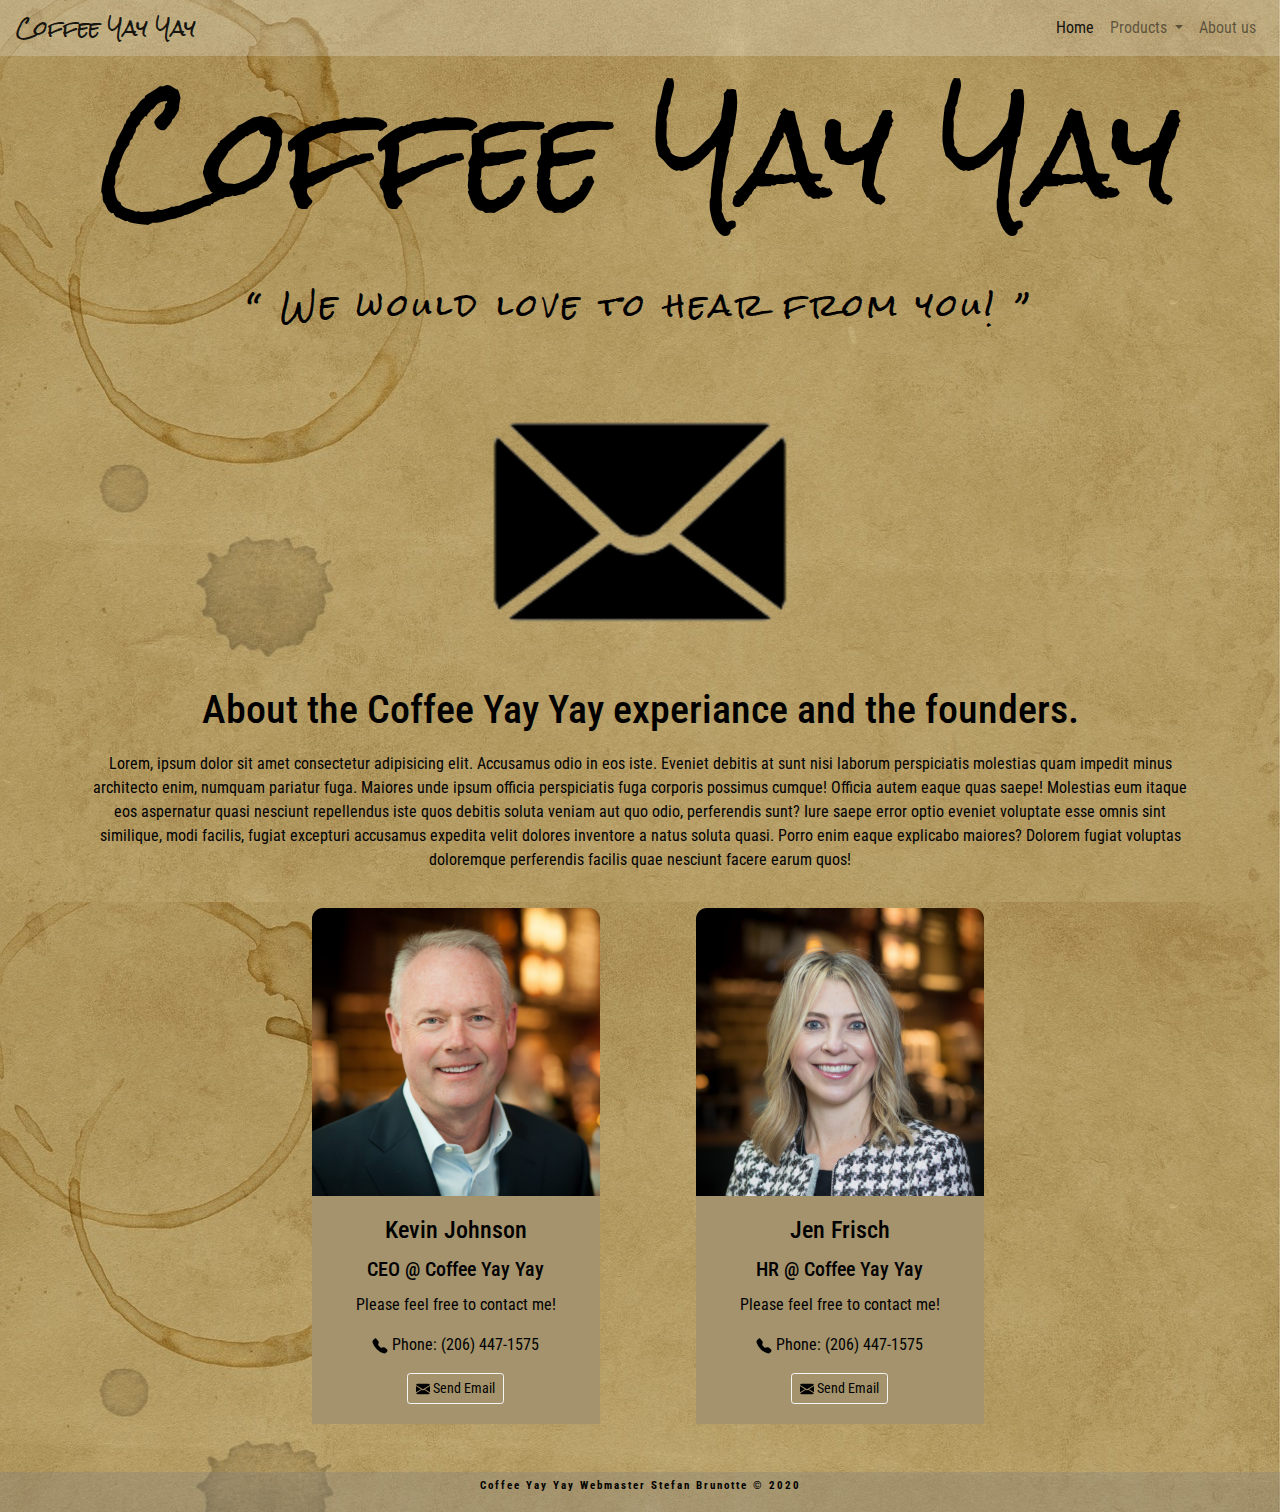
==== aboutUs.html @ 5357ee34 "Add about page" ====
<!DOCTYPE html>
<html lang="en">

<head>
    <meta charset="UTF-8">
    <meta name="viewport" content="width=device-width, initial-scale=1, shrink-to-fit=no">
    <!-- Bootstrap CSS -->
    <link rel="stylesheet" href="https://stackpath.bootstrapcdn.com/bootstrap/4.5.2/css/bootstrap.min.css"
        integrity="sha384-JcKb8q3iqJ61gNV9KGb8thSsNjpSL0n8PARn9HuZOnIxN0hoP+VmmDGMN5t9UJ0Z" crossorigin="anonymous">
    <link href="https://fonts.googleapis.com/css2?family=Rock+Salt&display=swap" rel="stylesheet">
    <!-- Fonts Roboto -->
    <link href="https://fonts.googleapis.com/css2?family=Roboto+Condensed:wght@400;700&display=swap" rel="stylesheet">
    <!-- My CSS -->
    <link rel="stylesheet" href="/style/style.css">
    <link rel="icon" href="/media/favicon/coffeeCupCropped.png" sizes="16x16" type="image/png">
    <title>About</title>
</head>

<body>
    <nav class="navbar navbar-expand-lg navbar-light bg-light">
        <a class="navbar-brand headerfont" href="#">Coffee Yay Yay</a>
        <button class="navbar-toggler" type="button" data-toggle="collapse" data-target="#navbarSupportedContent"
            aria-controls="navbarSupportedContent" aria-expanded="false" aria-label="Toggle navigation">
            <span class="navbar-toggler-icon"></span>
        </button>

        <div class="collapse navbar-collapse" id="navbarSupportedContent">
            <ul class="navbar-nav ml-auto">
                <li class="nav-item active">
                    <a class="nav-link" href="index.html">Home <span class="sr-only">(current)</span></a>
                </li>

                <li class="nav-item dropdown">
                    <a class="nav-link dropdown-toggle" href="products.html" id="navbarDropdown" role="button"
                        data-toggle="dropdown" aria-haspopup="true" aria-expanded="false">
                        Products
                    </a>
                    <div class="dropdown-menu" aria-labelledby="navbarDropdown">
                        <a class="dropdown-item" href="#">Coffe Machines</a>
                        <a class="dropdown-item" href="#">Coffee Yay Yay Party</a>
                    </div>
                </li>
                <li class="nav-item">
                    <a class="nav-link" href="aboutUs.html">About us</a>
                </li>
            </ul>
        </div>
    </nav>
    <header class="container">
        <h1 class="center">Coffee Yay Yay</h1>
        <p class=" welcomeText quotes center"> We would love to hear from you! </p>
        <div class="center">
            <a href="mailto:mrbrunotte@gmail.com" class="contact_anchor contact_email_img" target="blank"
                aria-label="Email: mrbrunotte@gmail.com"></a>
        </div>
        <div class="headerText">
            <h3 class="center">About the Coffee Yay Yay experiance and the founders.</h3>
            <div class="headerText center">
                <p>Lorem, ipsum dolor sit amet consectetur adipisicing elit. Accusamus odio in eos iste. Eveniet debitis
                    at sunt nisi laborum perspiciatis molestias quam impedit minus architecto enim, numquam pariatur
                    fuga. Maiores unde ipsum officia perspiciatis fuga corporis possimus cumque! Officia autem eaque
                    quas saepe! Molestias eum itaque eos aspernatur quasi nesciunt repellendus iste quos debitis soluta
                    veniam aut quo odio, perferendis sunt? Iure saepe error optio eveniet voluptate esse omnis sint
                    similique, modi facilis, fugiat excepturi accusamus expedita velit dolores inventore a natus soluta
                    quasi. Porro enim eaque explicabo maiores? Dolorem fugiat voluptas doloremque perferendis facilis
                    quae nesciunt facere earum quos!</p>
            </div>
        </div>
    </header>
    <main class="container center">
        <div class="row ml-auto">
            <div class="col-md6 ml-auto mr-5 mb-5">
                <div class="card myCard" style="width: 18rem;">
                    <img src="/media/img/ceoStarbucks.jpg" class="card-img-top myCardImgTop " alt="Image of CEO">
                    <div class="card-body myCardBody">
                        <h4 class="card-title">Kevin Johnson</h4>
                        <h5 class="card-title">CEO &#64; Coffee Yay Yay</h5>
                        <p class="card-text">Please feel free to contact me!</p>
                        <ul class="ulContact">
                            <li class="liContact"><svg width="1em" height="1em" viewBox="0 0 16 16"
                                    class="bi bi-telephone-fill" fill="currentColor" xmlns="http://www.w3.org/2000/svg">
                                    <path fill-rule="evenodd"
                                        d="M2.267.98a1.636 1.636 0 0 1 2.448.152l1.681 2.162c.309.396.418.913.296 1.4l-.513 2.053a.636.636 0 0 0 .167.604L8.65 9.654a.636.636 0 0 0 .604.167l2.052-.513a1.636 1.636 0 0 1 1.401.296l2.162 1.681c.777.604.849 1.753.153 2.448l-.97.97c-.693.693-1.73.998-2.697.658a17.47 17.47 0 0 1-6.571-4.144A17.47 17.47 0 0 1 .639 4.646c-.34-.967-.035-2.004.658-2.698l.97-.969z" />
                                </svg> Phone: (206) 447-1575</li>

                            <li class="liContact"><a href="mailto:mrbrunotte@gmail.com" class="contact_anchor"
                                    target="blank" aria-label="Email: mrbrunotte@gmail.com"></a></li>
                        </ul>
                        <a href="mailto:mrbrunotte@gmail.com" class="contact_anchor btn btn-sm btn-outline-light"
                            target="blank" aria-label="Email: mrbrunotte@gmail.com"><svg width="1em" height="1em"
                                viewBox="0 0 16 16" class="bi bi-envelope-fill" fill="currentColor"
                                xmlns="http://www.w3.org/2000/svg">
                                <path fill-rule="evenodd"
                                    d="M.05 3.555A2 2 0 0 1 2 2h12a2 2 0 0 1 1.95 1.555L8 8.414.05 3.555zM0 4.697v7.104l5.803-3.558L0 4.697zM6.761 8.83l-6.57 4.027A2 2 0 0 0 2 14h12a2 2 0 0 0 1.808-1.144l-6.57-4.027L8 9.586l-1.239-.757zm3.436-.586L16 11.801V4.697l-5.803 3.546z" />
                            </svg> Send Email</a>
                    </div>
                </div>
            </div>
            <div class="col-md6 mr-auto ml-5 mb-5">
                <div class="card myCard" style="width: 18rem;">
                    <img src="/media/img/hrStarbucks.jpg" class="card-img-top myCardImgTop " alt="Image of CEO">
                    <div class="card-body myCardBody">
                        <h4 class="card-title">Jen Frisch</h4>
                        <h5 class="card-title">HR &#64; Coffee Yay Yay</h5>
                        <p class="card-text">Please feel free to contact me!</p>
                        <ul class="ulContact">
                            <li class="liContact"><svg width="1em" height="1em" viewBox="0 0 16 16"
                                    class="bi bi-telephone-fill" fill="currentColor" xmlns="http://www.w3.org/2000/svg">
                                    <path fill-rule="evenodd"
                                        d="M2.267.98a1.636 1.636 0 0 1 2.448.152l1.681 2.162c.309.396.418.913.296 1.4l-.513 2.053a.636.636 0 0 0 .167.604L8.65 9.654a.636.636 0 0 0 .604.167l2.052-.513a1.636 1.636 0 0 1 1.401.296l2.162 1.681c.777.604.849 1.753.153 2.448l-.97.97c-.693.693-1.73.998-2.697.658a17.47 17.47 0 0 1-6.571-4.144A17.47 17.47 0 0 1 .639 4.646c-.34-.967-.035-2.004.658-2.698l.97-.969z" />
                                </svg> Phone: (206) 447-1575</li>

                            <li class="liContact"><a href="mailto:mrbrunotte@gmail.com" class="contact_anchor"
                                    target="blank" aria-label="Email: mrbrunotte@gmail.com"></a></li>
                        </ul>
                        <a href="mailto:mrbrunotte@gmail.com" class="contact_anchor btn btn-sm btn-outline-light"
                            target="blank" aria-label="Email: mrbrunotte@gmail.com"><svg width="1em" height="1em"
                                viewBox="0 0 16 16" class="bi bi-envelope-fill" fill="currentColor"
                                xmlns="http://www.w3.org/2000/svg">
                                <path fill-rule="evenodd"
                                    d="M.05 3.555A2 2 0 0 1 2 2h12a2 2 0 0 1 1.95 1.555L8 8.414.05 3.555zM0 4.697v7.104l5.803-3.558L0 4.697zM6.761 8.83l-6.57 4.027A2 2 0 0 0 2 14h12a2 2 0 0 0 1.808-1.144l-6.57-4.027L8 9.586l-1.239-.757zm3.436-.586L16 11.801V4.697l-5.803 3.546z" />
                            </svg> Send Email</a>
                    </div>
                </div>
            </div>
        </div>
    </main>
    <footer class="centerItemVertical footerBg">
        <p class="align.middle">Coffee Yay Yay Webmaster Stefan Brunotte &#169; 2020</p>
    </footer>
    <!-- Optional JavaScript -->
    <!-- jQuery first, then Popper.js, then Bootstrap JS -->
    <script src="https://code.jquery.com/jquery-3.5.1.slim.min.js"
        integrity="sha384-DfXdz2htPH0lsSSs5nCTpuj/zy4C+OGpamoFVy38MVBnE+IbbVYUew+OrCXaRkfj"
        crossorigin="anonymous"></script>
    <script src="https://cdn.jsdelivr.net/npm/popper.js@1.16.1/dist/umd/popper.min.js"
        integrity="sha384-9/reFTGAW83EW2RDu2S0VKaIzap3H66lZH81PoYlFhbGU+6BZp6G7niu735Sk7lN"
        crossorigin="anonymous"></script>
    <script src="https://stackpath.bootstrapcdn.com/bootstrap/4.5.2/js/bootstrap.min.js"
        integrity="sha384-B4gt1jrGC7Jh4AgTPSdUtOBvfO8shuf57BaghqFfPlYxofvL8/KUEfYiJOMMV+rV"
        crossorigin="anonymous"></script>
</body>

</html>
---- style/style.css ----
html {
    scroll-behavior: smooth;
    height: 100%;
}
* {
    box-sizing: border-box;
    padding: 0; 
    margin: 0;
}
body {
    font-family: 'Roboto Condensed', sans-serif;
    color: black;
    background-color: #5151c5;
    background-image: url(/media/img/backgroundBody.jpg);
    background-repeat: repeat-y;
    background-position: center;
    background-size: cover;
    min-height: 100%;
    display: flex;
    flex-direction: column;
}

h1 {
    font-family: 'Rock Salt', cursive;
    font-size: 120px;
    padding: 25px 0;
}

h2 {
    font-size: 50px;
    /*color:#ff4d43;*/
}
h3 {
    font-size: 40px;
    /*color:#ff4d43;*/
}
footer {
    height: 40px;
    font-size: 11px;
    font-weight: 700;
    letter-spacing: 2px;
    background-color:rgba(128, 128, 128, 0.315);
    padding: 15px 0 10px;
    margin-top: auto;
}
a,
ul,
li {
    text-decoration: none;
    color: white;
    list-style-type: none;
}
a:hover,
ul:hover,
li:hover {
    text-decoration: none;
    color: black;
    list-style-type: none;
}

::before, ::after {
    box-sizing: inherit;
}
.quotes::before {
    content: open-quote;
}
.quotes::after{
    content: close-quote;
}

/* navbar background */
.bg-light {
    background-color:#f8f9fa38 !important;
}

.headerfont {
    font-family: 'Rock Salt', cursive;
}
.welcomeText {
    font-family: 'Rock Salt', cursive;
    font-size: 30px;
    letter-spacing: 4px;
    padding: 25px 0;
}
.center {
    text-align: center;
}
.space {
    margin: 30px;
}
.centerItemHorisontal {
    display: flex;
    justify-content: center;
}
.centerItemVertical {
    display: flex;
    justify-content: center;
    align-items: center;
}
.centerVideo {
    display: flex;
    justify-content: center;
}
.videoDisplay {
    height: 40vh;
}

.headerText {
    padding: 10px 0;
}
.whoAreWe,
.whatWeDo,
.ourParty {
    padding: 25px;
}
.firstBackground {
    background-color: rgba(128, 128, 128, 0.315);
    border-radius: 25px;
}
.secondBackground {
    background-color: rgba(128, 128, 128, 0.315);
    border-radius: 25px;
    padding: 25px;
    margin: 25px 0;
}
.ourParty {
    padding: 0;
}
.ourParty p {
    width: 90%;
    text-align: center;
    margin: 0 auto;
}
.imgMain,
.imgSmall {
    width: auto;
    border-radius: 50px;
    padding: 15px 0;
}
.imgMain {
    height: 400px;
} 
.imgSmall {
    height: 250px;
} 
.btn {
    color: black;
    border-color: whitesmoke
}
.btn-outline-light:hover {
    color: black;
    background-color: transparent;
    border-color: black;
}



.imgEmp {
    max-width: 200px;
    border-radius: 25px;
}

.contact_email_img {
    content: url(/media/img/email150x150.png);
    width: 300px;
    height: 300px;
}
.contact_email_img:hover {
    content: url(/media/img/email_open_white170.png);
}
.myCard {
    border: none;
    border-radius: 50px;
}
.myCardImgTop {
    border-top-left-radius: calc(.75rem - 1px);
    border-top-right-radius: calc(.75rem - 1px);
}
.myCardBody{
    background-color: #a4936c;
    border-style: none;
}
 .ulContact,
 .liContact,
 .liContact a {
    color: black;
 }
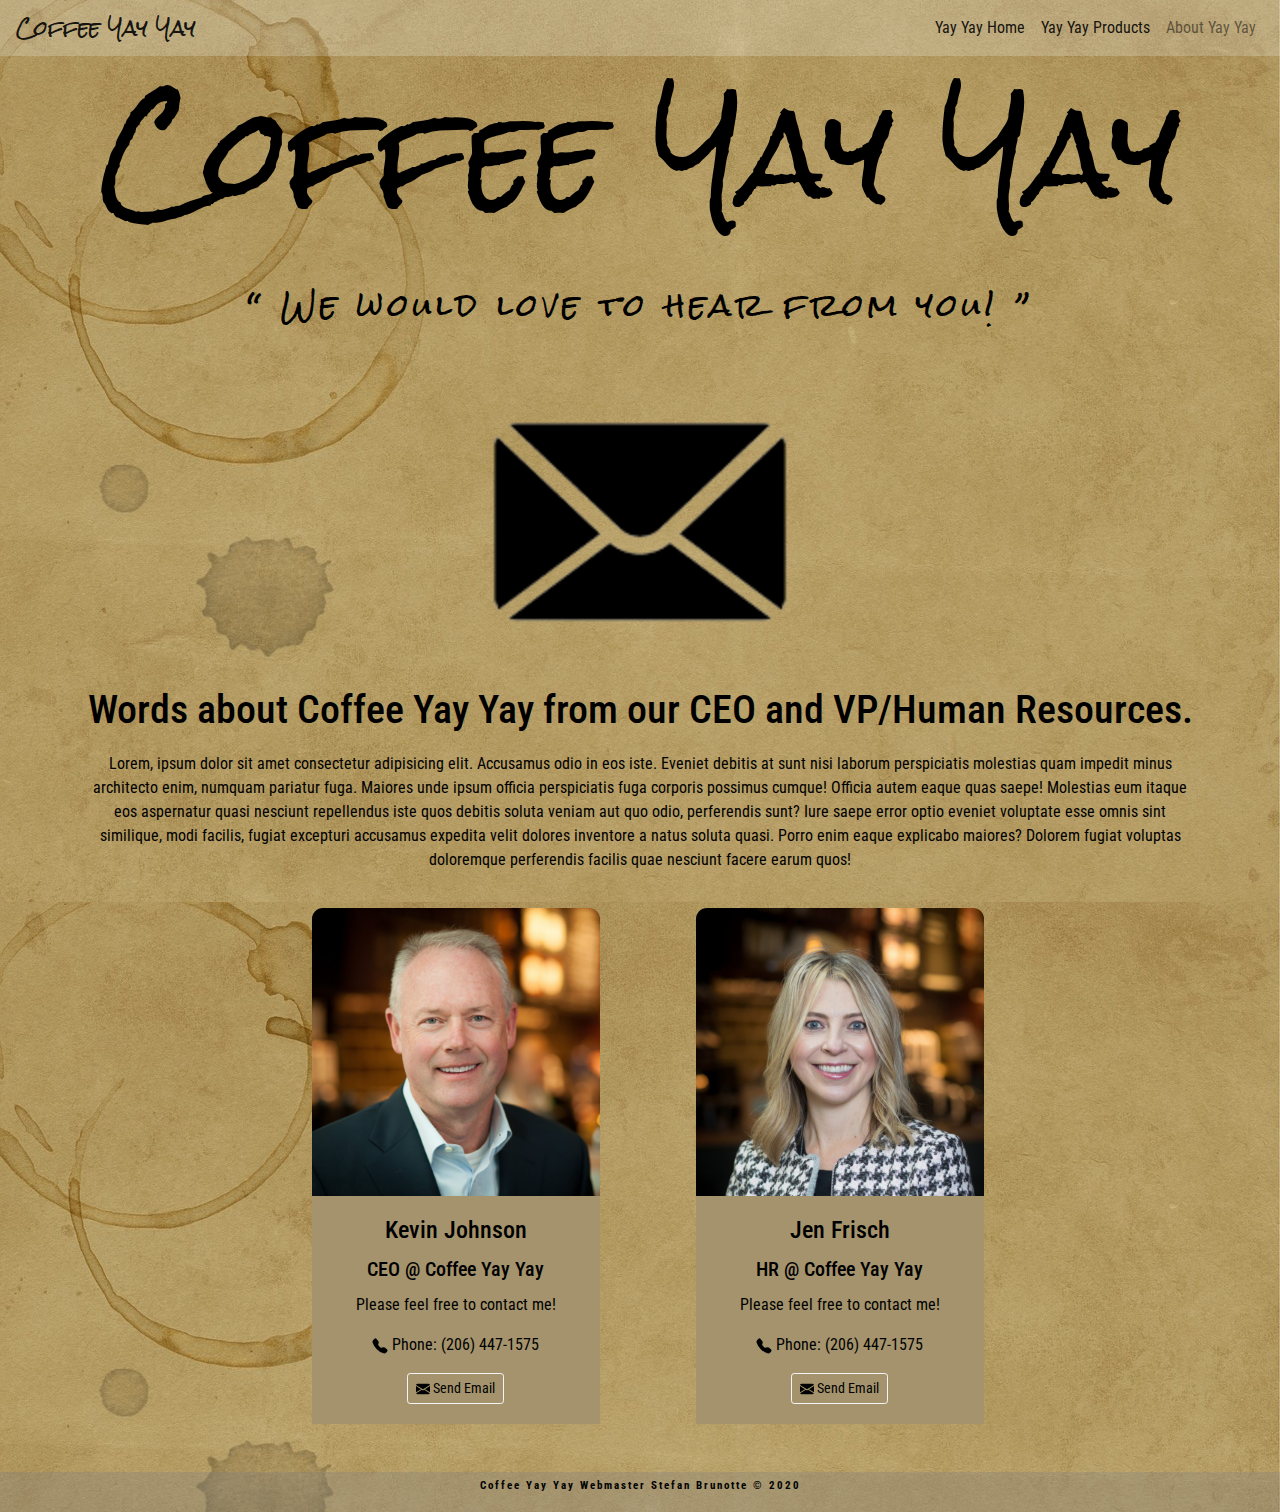
==== commit 410a3a8e: "Add media queries" ====
--- a/aboutUs.html
+++ b/aboutUs.html
@@ -18,7 +18,7 @@
 
 <body>
     <nav class="navbar navbar-expand-lg navbar-light bg-light">
-        <a class="navbar-brand headerfont" href="#">Coffee Yay Yay</a>
+        <a class="navbar-brand headerfont" href="index.html">Coffee Yay Yay</a>
         <button class="navbar-toggler" type="button" data-toggle="collapse" data-target="#navbarSupportedContent"
             aria-controls="navbarSupportedContent" aria-expanded="false" aria-label="Toggle navigation">
             <span class="navbar-toggler-icon"></span>
@@ -27,21 +27,13 @@
         <div class="collapse navbar-collapse" id="navbarSupportedContent">
             <ul class="navbar-nav ml-auto">
                 <li class="nav-item active">
-                    <a class="nav-link" href="index.html">Home <span class="sr-only">(current)</span></a>
+                    <a class="nav-link" href="index.html">Yay Yay Home</a>
                 </li>
-
-                <li class="nav-item dropdown">
-                    <a class="nav-link dropdown-toggle" href="products.html" id="navbarDropdown" role="button"
-                        data-toggle="dropdown" aria-haspopup="true" aria-expanded="false">
-                        Products
-                    </a>
-                    <div class="dropdown-menu" aria-labelledby="navbarDropdown">
-                        <a class="dropdown-item" href="#">Coffe Machines</a>
-                        <a class="dropdown-item" href="#">Coffee Yay Yay Party</a>
-                    </div>
+                <li class="nav-item active">
+                    <a class="nav-link" href="products.html">Yay Yay Products</a>
                 </li>
                 <li class="nav-item">
-                    <a class="nav-link" href="aboutUs.html">About us</a>
+                    <a class="nav-link" href="aboutUs.html">About Yay Yay <span class="sr-only">(current)</span></a>
                 </li>
             </ul>
         </div>
@@ -54,7 +46,7 @@
                 aria-label="Email: mrbrunotte@gmail.com"></a>
         </div>
         <div class="headerText">
-            <h3 class="center">About the Coffee Yay Yay experiance and the founders.</h3>
+            <h3 class="center">Words about Coffee Yay Yay from our CEO and VP/Human Resources.</h3>
             <div class="headerText center">
                 <p>Lorem, ipsum dolor sit amet consectetur adipisicing elit. Accusamus odio in eos iste. Eveniet debitis
                     at sunt nisi laborum perspiciatis molestias quam impedit minus architecto enim, numquam pariatur
--- a/style/style.css
+++ b/style/style.css
@@ -57,7 +57,10 @@
     color: black;
     list-style-type: none;
 }
-
+#mashines,
+#party {
+    height: 100vh;
+}
 ::before, ::after {
     box-sizing: inherit;
 }
@@ -152,14 +155,10 @@
     background-color: transparent;
     border-color: black;
 }
-
-
-
 .imgEmp {
     max-width: 200px;
     border-radius: 25px;
 }
-
 .contact_email_img {
     content: url(/media/img/email150x150.png);
     width: 300px;
@@ -171,6 +170,7 @@
 .myCard {
     border: none;
     border-radius: 50px;
+    background-color: transparent;
 }
 .myCardImgTop {
     border-top-left-radius: calc(.75rem - 1px);
@@ -180,8 +180,192 @@
     background-color: #a4936c;
     border-style: none;
 }
- .ulContact,
- .liContact,
- .liContact a {
-    color: black;
+.ulContact,
+.liContact,
+.liContact a {
+color: black;
+}
+
+.mySrOnly {
+    color: white;
+}
+.products {
+    height: 100vh;
+}
+.productImg {
+    width: 250px;
+    padding-top: 20px;
+}
+.productCard {
+    background-color: #7c73599d;
+}
+.myCardGroup {
+    margin: 25px;
+}
+
+/* Media Breakpoints */
+/*Small devices (landscape phones, 576px and up)*/
+@media (min-width: 300px) and (max-width: 576px) { 
+    #mashines, #party {
+        height: auto;
+    }
+    h1,
+    .h1prod {
+        font-size: 40px;
+    }
+    
+    h3 {
+        font-size: 23px;
+    }
+    .products {
+        height: 65vh;
+    }
+    .navbar-brand {
+        display: none;
+    }
+    .welcomeText {
+        font-size: 18px;
+        
+    }
+    .welcomeTextProd {
+        font-size: 16px;
+        padding: 0 20px;
+    }
+    .headerText p,
+    .whatWeDo p,
+    .whoAreWe p,
+    .ourParty p {
+        font-size: 12px;
+    }
+    .video {
+        display: none;
+    }
+    .imgMain {
+        height: 300px;
+    }
+    .contact_email_img {
+        display: none;
+    }
+}
+/*Medium devices (tablets, 576px and up)*/
+@media (min-width: 576px) and (max-width: 768px) { 
+    #mashines, #party {
+        height: auto;
+    }
+    h1,
+    .h1prod {
+        font-size: 54px;
+    }
+    h3 {
+        font-size: 28px;
+    }
+    .products {
+        height: 65vh;
+    }
+    .productImg {
+        width: 136px;
+    }
+    .navbar-brand {
+        display: none;
+    }
+    .welcomeText {
+        font-size: 18px;
+        padding: 0;
+    }
+    .welcomeTextProd {
+        font-size: 16px;
+    }
+    .headerText p,
+    .whatWeDo p,
+    .whoAreWe p,
+    .ourParty p {
+        font-size: 14px;
+    }
+    
+    .imgMain {
+        height: 300px;
+    }
+    .contact_email_img {
+        display: none;
+    }
+}
+/*Medium devices (tablets, 768px and up)*/
+@media (min-width: 768px) and (max-width: 992px) { 
+    #mashines, #party {
+        height: auto;
+    }
+    h1,
+    .h1prod {
+        font-size: 54px;
+    }
+    h3 {
+        font-size: 28px;
+    }
+    
+    .products {
+        height: 65vh;
+    }
+    .navbar-brand {
+        display: none;
+    }
+    .welcomeText {
+        font-size: 18px;
+        padding: 0;
+    }
+    .welcomeTextProd {
+        font-size: 16px;
+    }
+    .headerText p,
+    .whatWeDo p,
+    .whoAreWe p,
+    .ourParty p {
+        font-size: 14px;
+    }
+    .productImg {
+        width: 136px;
+    }
+    .imgMain {
+        height: 300px;
+    }
+    .card-text {
+        font-size: 12px;
+    }
+    
+}
+
+/*Large devices (desktops, 992px and up)*/
+@media (min-width: 992px) and (max-width: 1020px) { 
+    #mashines, #party {
+        height: auto;
+    }
+    h1,
+    .h1prod {
+        font-size: 54px;
+    }
+    h3 {
+        font-size: 28px;
+    }
+    .products {
+        height: 65vh;
+    }
+    .navbar-brand {
+        display: none;
+    }
+    .welcomeText {
+        font-size: 18px;
+        padding: 0;
+    }
+    .welcomeTextProd {
+        font-size: 16px;
+    }
+    .headerText p,
+    .whatWeDo p,
+    .whoAreWe p,
+    .ourParty p {
+        font-size: 14px;
+    }
+
+    .imgMain {
+        height: 300px;
+    }
  }
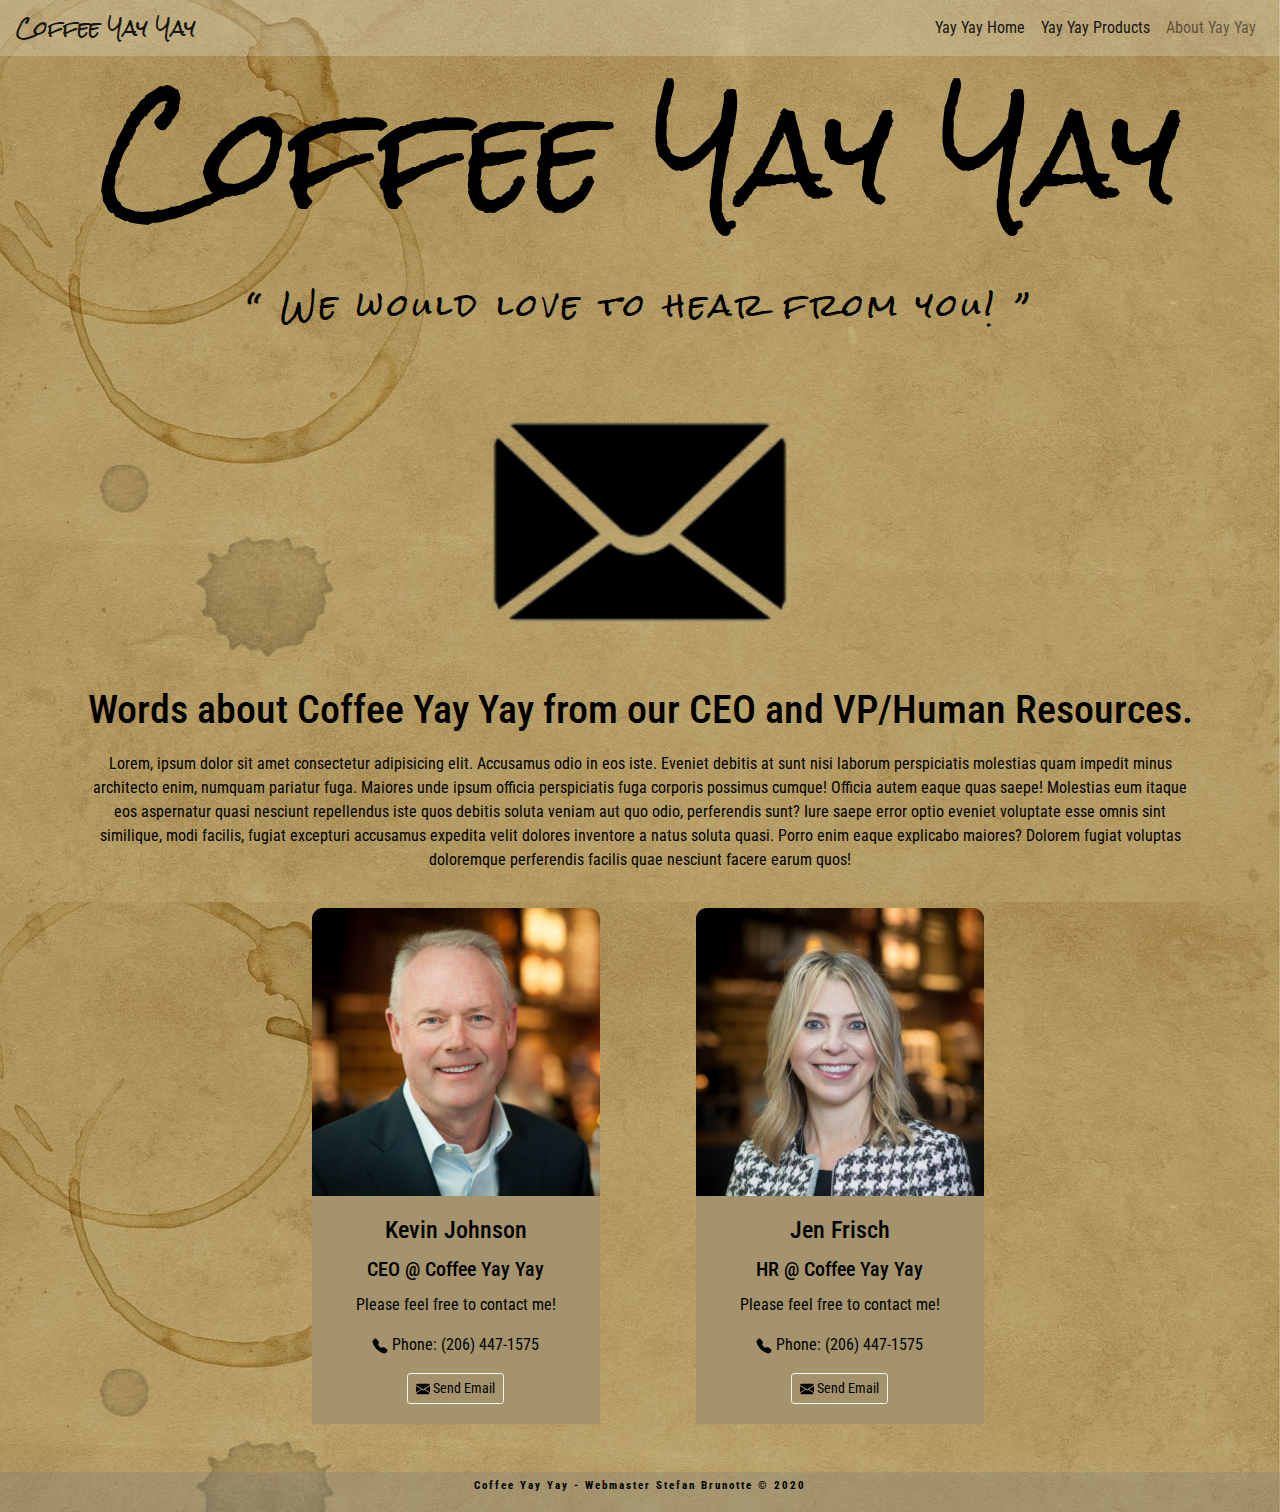
==== commit 7a74f935: "Add separator in footer" ====
--- a/aboutUs.html
+++ b/aboutUs.html
@@ -118,7 +118,7 @@
         </div>
     </main>
     <footer class="centerItemVertical footerBg">
-        <p class="align.middle">Coffee Yay Yay Webmaster Stefan Brunotte &#169; 2020</p>
+        <p class="align.middle">Coffee Yay Yay - Webmaster Stefan Brunotte &#169; 2020</p>
     </footer>
     <!-- Optional JavaScript -->
     <!-- jQuery first, then Popper.js, then Bootstrap JS -->
